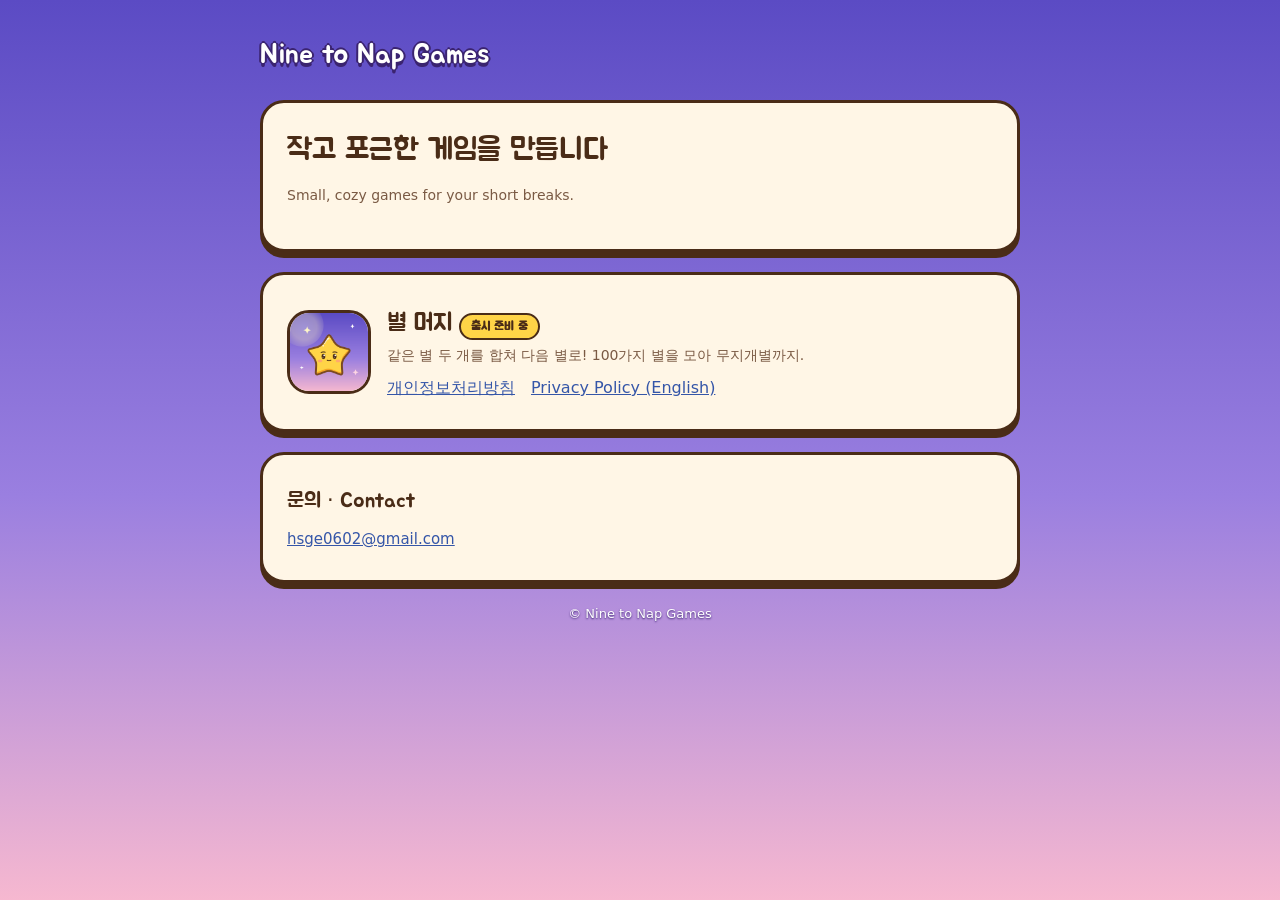
==== index.html @ 09d260fc "feat: 개발자 사이트, 별 머지 개인정보처리방침, app-ads.txt Co-Authored-By: Claude Opus 5.5 <noreply@anthropic.com>" ====
<!doctype html>
<html lang="ko">
  <head>
    <meta charset="utf-8" />
    <meta name="viewport" content="width=device-width, initial-scale=1" />
    <title>Nine to Nap Games</title>
    <meta name="description" content="Nine to Nap Games — 작고 포근한 모바일 게임을 만듭니다." />
    <link rel="preconnect" href="https://fonts.googleapis.com" />
    <link rel="preconnect" href="https://fonts.gstatic.com" crossorigin />
    <link href="https://fonts.googleapis.com/css2?family=Jua&display=swap" rel="stylesheet" />
    <link rel="stylesheet" href="/style.css" />
  </head>
  <body>
    <a class="brand" href="/">Nine to Nap Games</a>

    <main>
      <section class="card">
        <h1>작고 포근한 게임을 만듭니다</h1>
        <p class="muted">Small, cozy games for your short breaks.</p>
      </section>

      <section class="card">
        <div class="game">
          <img src="/star-merge/icon.png" alt="별 머지 아이콘" />
          <div>
            <p class="card-title">별 머지 <span class="badge">출시 준비 중</span></p>
            <p class="muted" style="margin: 0">같은 별 두 개를 합쳐 다음 별로! 100가지 별을 모아 무지개별까지.</p>
            <div class="links">
              <a href="/star-merge/privacy.html">개인정보처리방침</a>
              <a href="/star-merge/privacy-en.html">Privacy Policy (English)</a>
            </div>
          </div>
        </div>
      </section>

      <section class="card">
        <h2 style="margin-top: 0">문의 · Contact</h2>
        <p style="margin: 0"><a href="mailto:hsge0602@gmail.com">hsge0602@gmail.com</a></p>
      </section>
    </main>

    <footer>© Nine to Nap Games</footer>
  </body>
</html>
---- style.css ----
:root {
  --sky-top: #5b4bc4;
  --sky-mid: #9a7fe0;
  --sky-bottom: #f6b8d0;
  --ink: #4a2c17;
  --ink-soft: #7a5a44;
  --ink-purple: #3b2470;
  --cream: #fff6e6;
  --cream-deep: #ffe7bf;
}

* {
  box-sizing: border-box;
}

html {
  background: var(--sky-bottom);
}

/* 긴 문서도 끝까지 하늘이 이어지도록 body 높이 전체에 그라데이션 (fixed 는 iOS 미지원) */
body {
  margin: 0;
  min-height: 100vh;
  padding: 32px 16px 48px;
  background: linear-gradient(180deg, var(--sky-top) 0%, var(--sky-mid) 55%, var(--sky-bottom) 100%);
  color: var(--ink);
  font-family: system-ui, -apple-system, 'Apple SD Gothic Neo', 'Noto Sans KR', sans-serif;
  line-height: 1.7;
  word-break: keep-all;
  overflow-wrap: break-word;
}

.brand,
h1,
h2,
.card-title {
  font-family: 'Jua', system-ui, sans-serif;
  font-weight: 400;
}

.brand {
  display: block;
  max-width: 760px;
  margin: 0 auto 20px;
  color: #ffffff;
  font-size: 28px;
  text-decoration: none;
  text-shadow:
    2px 0 var(--ink-purple),
    -2px 0 var(--ink-purple),
    0 2px var(--ink-purple),
    0 -2px var(--ink-purple),
    0 4px var(--ink-purple);
}

.card {
  max-width: 760px;
  margin: 0 auto 20px;
  padding: 28px 24px;
  border: 3px solid var(--ink);
  border-radius: 24px;
  background: var(--cream);
  box-shadow: 0 6px 0 var(--ink);
}

h1 {
  margin: 0 0 8px;
  font-size: 30px;
  line-height: 1.3;
}

h2 {
  margin: 32px 0 8px;
  font-size: 21px;
}

p,
li {
  font-size: 15px;
}

.muted {
  color: var(--ink-soft);
  font-size: 14px;
}

a {
  color: #3556a8;
}

table {
  width: 100%;
  margin: 8px 0;
  border-collapse: collapse;
  font-size: 14px;
}

th,
td {
  padding: 8px 10px;
  border: 1.5px solid var(--cream-deep);
  vertical-align: top;
  text-align: left;
}

th {
  width: 30%;
  background: #fff1d6;
  font-weight: 600;
}

.game {
  display: flex;
  gap: 16px;
  align-items: center;
}

.game img {
  flex-shrink: 0;
  width: 84px;
  height: 84px;
  border: 3px solid var(--ink);
  border-radius: 22px;
}

.card-title {
  margin: 0;
  font-size: 24px;
}

.badge {
  display: inline-block;
  padding: 1px 10px;
  border: 2px solid var(--ink);
  border-radius: 999px;
  background: #ffd447;
  font-size: 12px;
  font-weight: 600;
}

.links {
  display: flex;
  flex-wrap: wrap;
  gap: 8px 16px;
  margin-top: 6px;
}

footer {
  max-width: 760px;
  margin: 0 auto;
  color: #ffffff;
  font-size: 13px;
  text-align: center;
  text-shadow: 0 1px 2px var(--ink-purple);
}

footer a {
  color: #ffffff;
}
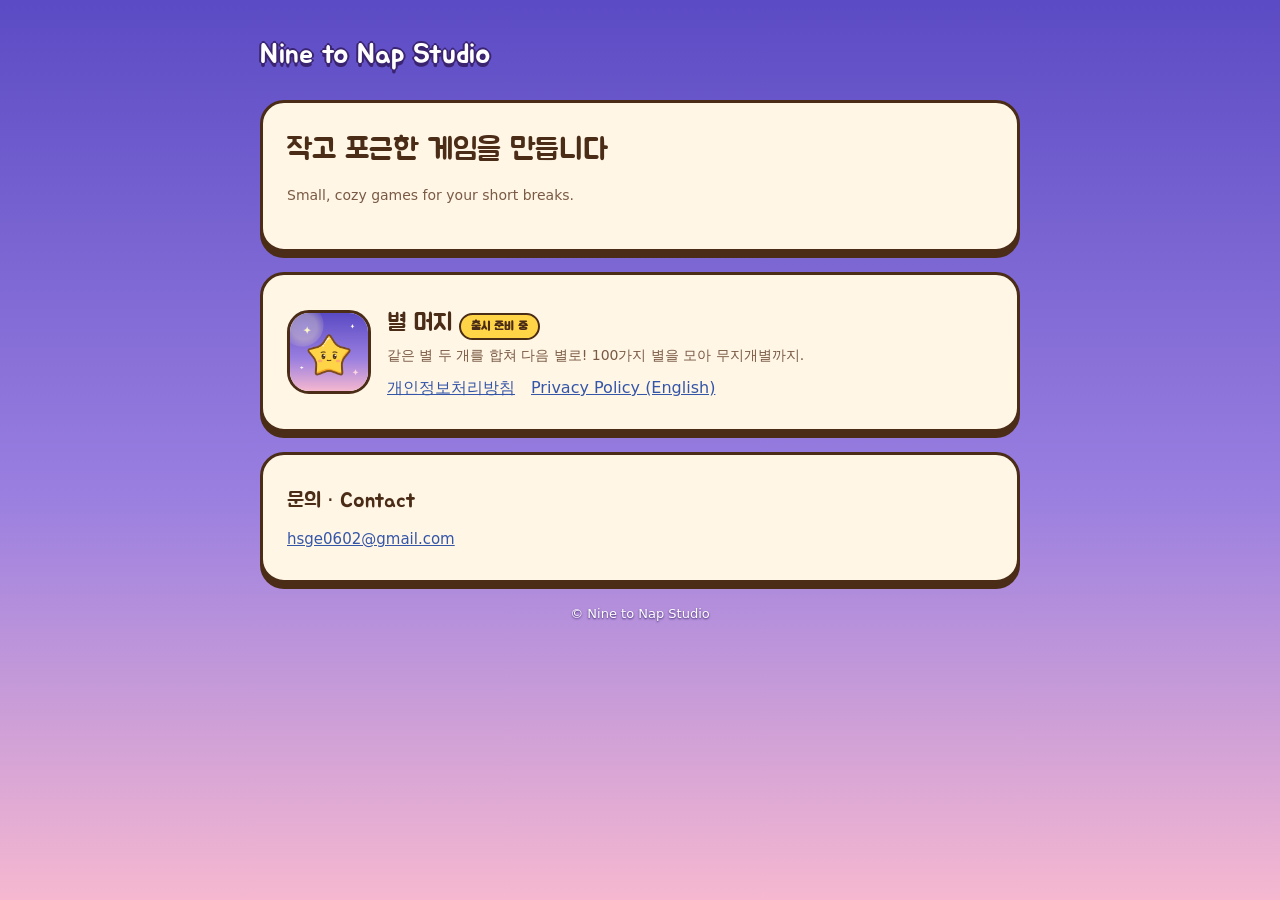
==== commit 6bf7b392: "chore: 브랜드명을 Nine to Nap Studio 로 Co-Authored-By: Claude Opus 5.5 <noreply@anthropic.com>" ====
--- a/index.html
+++ b/index.html
@@ -3,15 +3,15 @@
   <head>
     <meta charset="utf-8" />
     <meta name="viewport" content="width=device-width, initial-scale=1" />
-    <title>Nine to Nap Games</title>
-    <meta name="description" content="Nine to Nap Games — 작고 포근한 모바일 게임을 만듭니다." />
+    <title>Nine to Nap Studio</title>
+    <meta name="description" content="Nine to Nap Studio — 작고 포근한 모바일 게임을 만듭니다." />
     <link rel="preconnect" href="https://fonts.googleapis.com" />
     <link rel="preconnect" href="https://fonts.gstatic.com" crossorigin />
     <link href="https://fonts.googleapis.com/css2?family=Jua&display=swap" rel="stylesheet" />
     <link rel="stylesheet" href="/style.css" />
   </head>
   <body>
-    <a class="brand" href="/">Nine to Nap Games</a>
+    <a class="brand" href="/">Nine to Nap Studio</a>
 
     <main>
       <section class="card">
@@ -39,6 +39,6 @@
       </section>
     </main>
 
-    <footer>© Nine to Nap Games</footer>
+    <footer>© Nine to Nap Studio</footer>
   </body>
 </html>
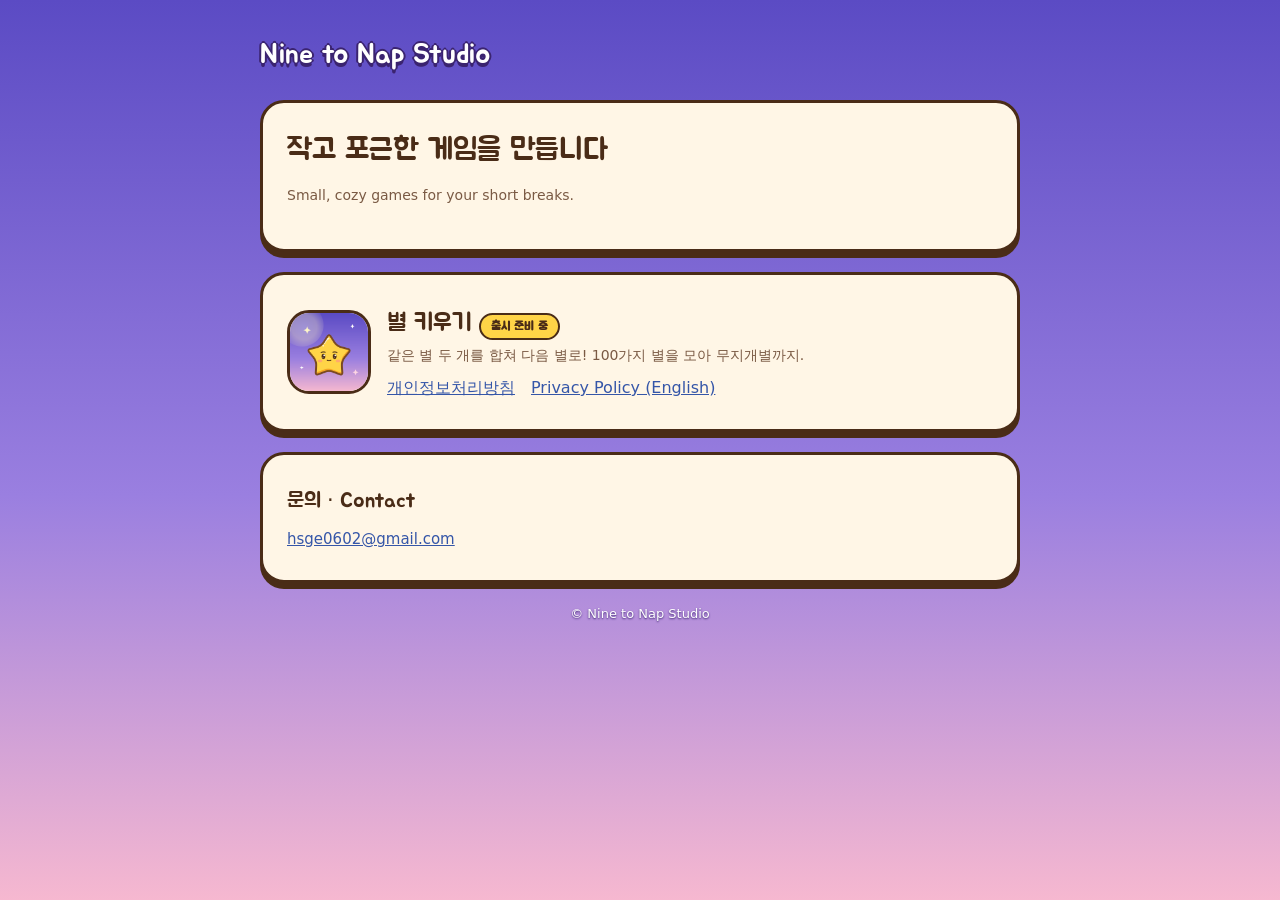
==== commit 48884875: "chore: 게임 이름을 별 키우기(Grow a Star)로 주소 /star-merge/ 는 AdMob 등록 때문에 유지  Co-Authored-By: Claude Opus 5.5" ====
--- a/index.html
+++ b/index.html
@@ -21,9 +21,9 @@
 
       <section class="card">
         <div class="game">
-          <img src="/star-merge/icon.png" alt="별 머지 아이콘" />
+          <img src="/star-merge/icon.png" alt="별 키우기 아이콘" />
           <div>
-            <p class="card-title">별 머지 <span class="badge">출시 준비 중</span></p>
+            <p class="card-title">별 키우기 <span class="badge">출시 준비 중</span></p>
             <p class="muted" style="margin: 0">같은 별 두 개를 합쳐 다음 별로! 100가지 별을 모아 무지개별까지.</p>
             <div class="links">
               <a href="/star-merge/privacy.html">개인정보처리방침</a>
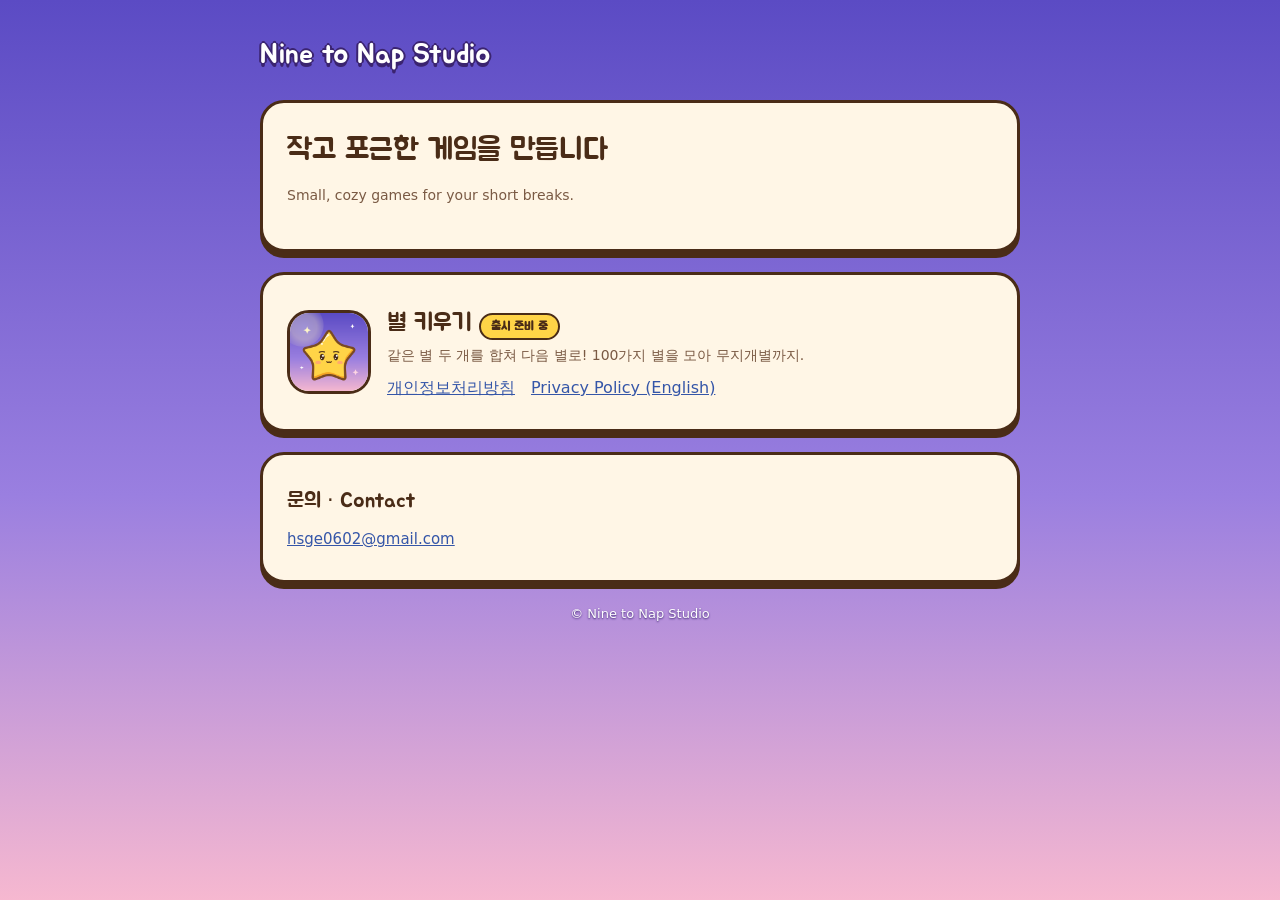
==== commit 1963051c: "chore: 개인정보처리방침 주소를 /grow-a-star/ 로 Co-Authored-By: Claude Opus 5.5 <noreply@anthropic.com>" ====
--- a/index.html
+++ b/index.html
@@ -21,13 +21,13 @@
 
       <section class="card">
         <div class="game">
-          <img src="/star-merge/icon.png" alt="별 키우기 아이콘" />
+          <img src="/grow-a-star/icon.png" alt="별 키우기 아이콘" />
           <div>
             <p class="card-title">별 키우기 <span class="badge">출시 준비 중</span></p>
             <p class="muted" style="margin: 0">같은 별 두 개를 합쳐 다음 별로! 100가지 별을 모아 무지개별까지.</p>
             <div class="links">
-              <a href="/star-merge/privacy.html">개인정보처리방침</a>
-              <a href="/star-merge/privacy-en.html">Privacy Policy (English)</a>
+              <a href="/grow-a-star/privacy.html">개인정보처리방침</a>
+              <a href="/grow-a-star/privacy-en.html">Privacy Policy (English)</a>
             </div>
           </div>
         </div>
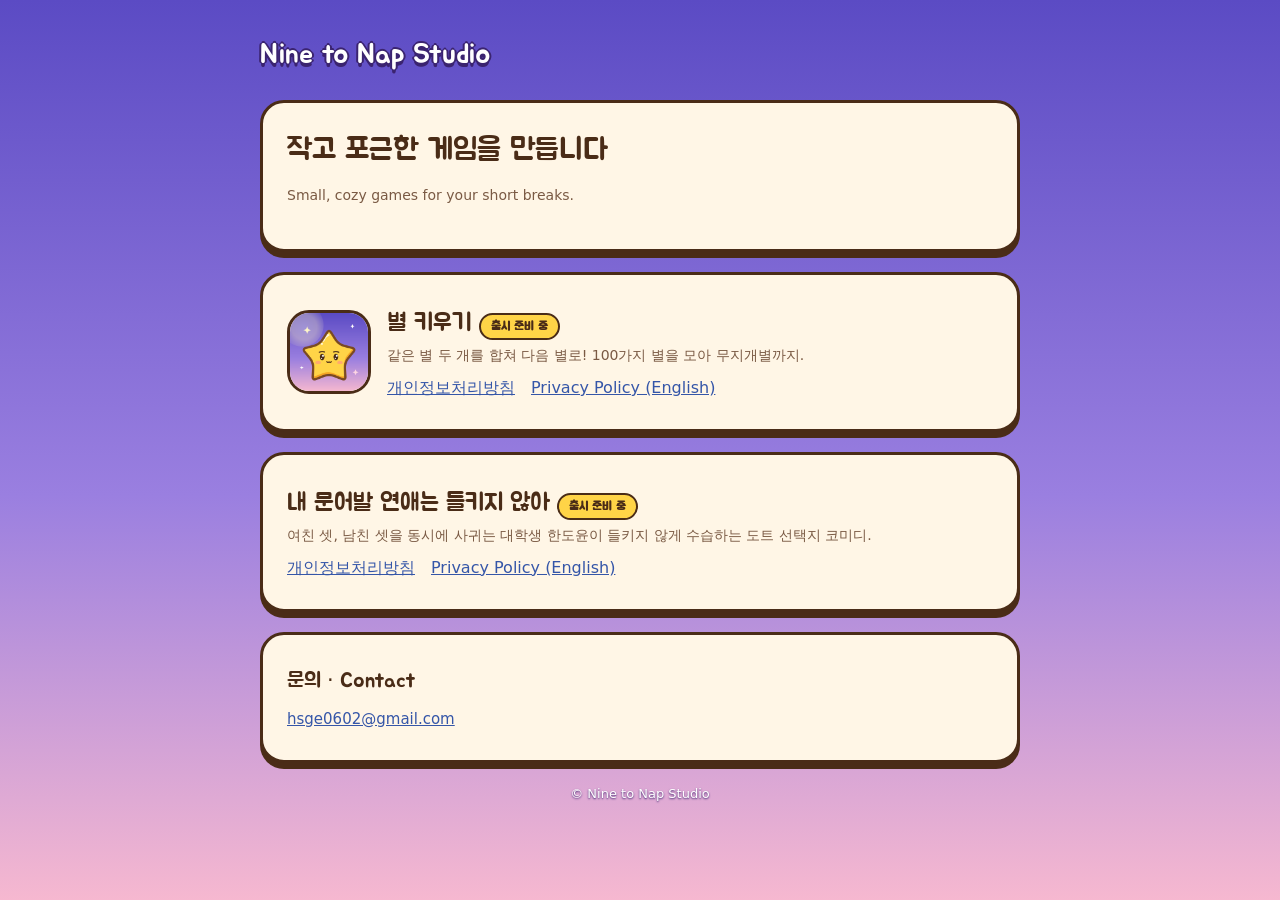
==== commit 03b3f845: "문어발 연애: 개인정보처리방침·라이선스 페이지와 첫 화면 카드 추가" ====
--- a/index.html
+++ b/index.html
@@ -34,6 +34,19 @@
       </section>
 
       <section class="card">
+        <div class="game">
+          <div>
+            <p class="card-title">내 문어발 연애는 들키지 않아 <span class="badge">출시 준비 중</span></p>
+            <p class="muted" style="margin: 0">여친 셋, 남친 셋을 동시에 사귀는 대학생 한도윤이 들키지 않게 수습하는 도트 선택지 코미디.</p>
+            <div class="links">
+              <a href="/octopus-love/privacy.html">개인정보처리방침</a>
+              <a href="/octopus-love/privacy-en.html">Privacy Policy (English)</a>
+            </div>
+          </div>
+        </div>
+      </section>
+
+      <section class="card">
         <h2 style="margin-top: 0">문의 · Contact</h2>
         <p style="margin: 0"><a href="mailto:hsge0602@gmail.com">hsge0602@gmail.com</a></p>
       </section>
